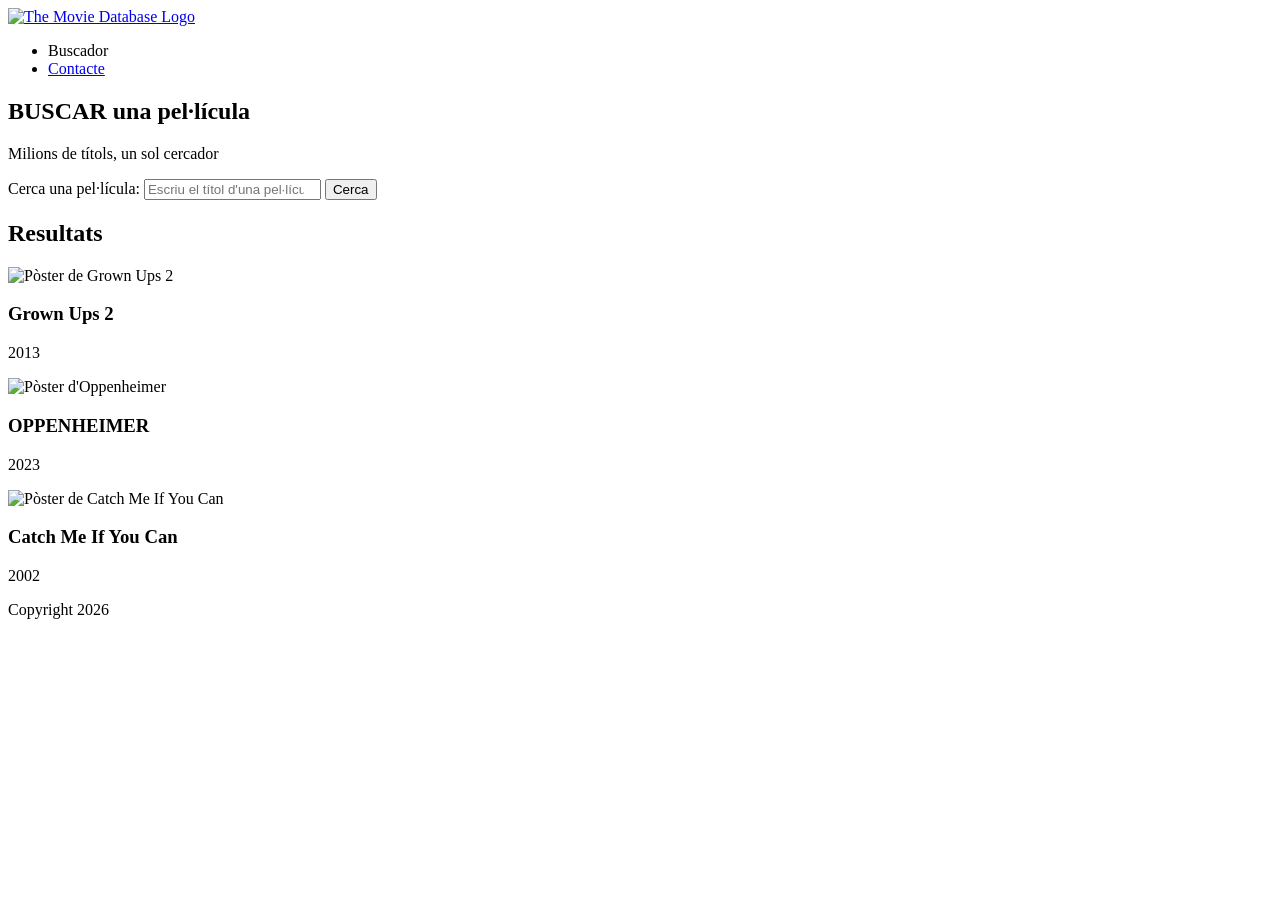
==== index.html @ 8513539a "Primer commit: index.html y Contacte.html" ====
<!DOCTYPE html>
<html lang="ca">
<head>
    <meta charset="UTF-8">
    <meta name="viewport" content="width=device-width, initial-scale=1.0">
    <title>Buscador de pel·lícules - TMDB</title>
</head>

<body>
<header>
    <a href="https://www.themoviedb.org/?language=ca">
        <img src="https://www.themoviedb.org/assets/v4/logos/v2/blue_short-8e7b30f73a4020692ccca9c88bafe5dcb6f8a62a4c6bc55cd9ba82bb2cd95f6c.svg" alt="The Movie Database Logo" height="25">
    </a>
    <ul>
        <li>Buscador</li>
        <li><a href="contacte.html">Contacte</a></li>
    </ul>
</header>

<main>
    <section>
        <h1>BUSCAR una pel·lícula</h1>
        <p>Milions de títols, un sol cercador</p>
        <form method="get" action="https://www.themoviedb.org/search">
            <label for="cerca">Cerca una pel·lícula:</label>
            <input type="search" id="cerca" name="query"
                   placeholder="Escriu el títol d'una pel·lícula" required>
            <button type="submit">Cerca</button>
        </form>
    </section>

    <section>
        <h2>Resultats</h2>

        <section>
            <article>
                <img src="https://image.tmdb.org/t/p/w500/hT6ijOtjtYrnyDhN7VA2QWyGFAm.jpg" alt="Pòster de Grown Ups 2">
                <h3>Grown Ups 2</h3>
                <p>2013</p>
            </article>
        </section>

        <section>
            <article>
                <img src="https://encrypted-tbn0.gstatic.com/images?q=tbn:ANd9GcRr5l-iUkUo-9hlLwOqOBysjHN5EG9gFr8XJc4dLRCEeQ&s=10" alt="Pòster d'Oppenheimer">
                <h3>OPPENHEIMER</h3>
                <p>2023</p>
            </article>
        </section>

        <section>
            <article>
                <img src="https://encrypted-tbn0.gstatic.com/images?q=tbn:ANd9GcTKcSuLP1jU-w80Kg1H7ejtau2SA8HeII0Gh9MVTie3Kw&s=10" alt="Pòster de Catch Me If You Can">
                <h3>Catch Me If You Can</h3>
                <p>2002</p>
            </article>
        </section>
    </section>
</main>

<footer>
    <p>Copyright 2026</p>
</footer>
</body>
</html>
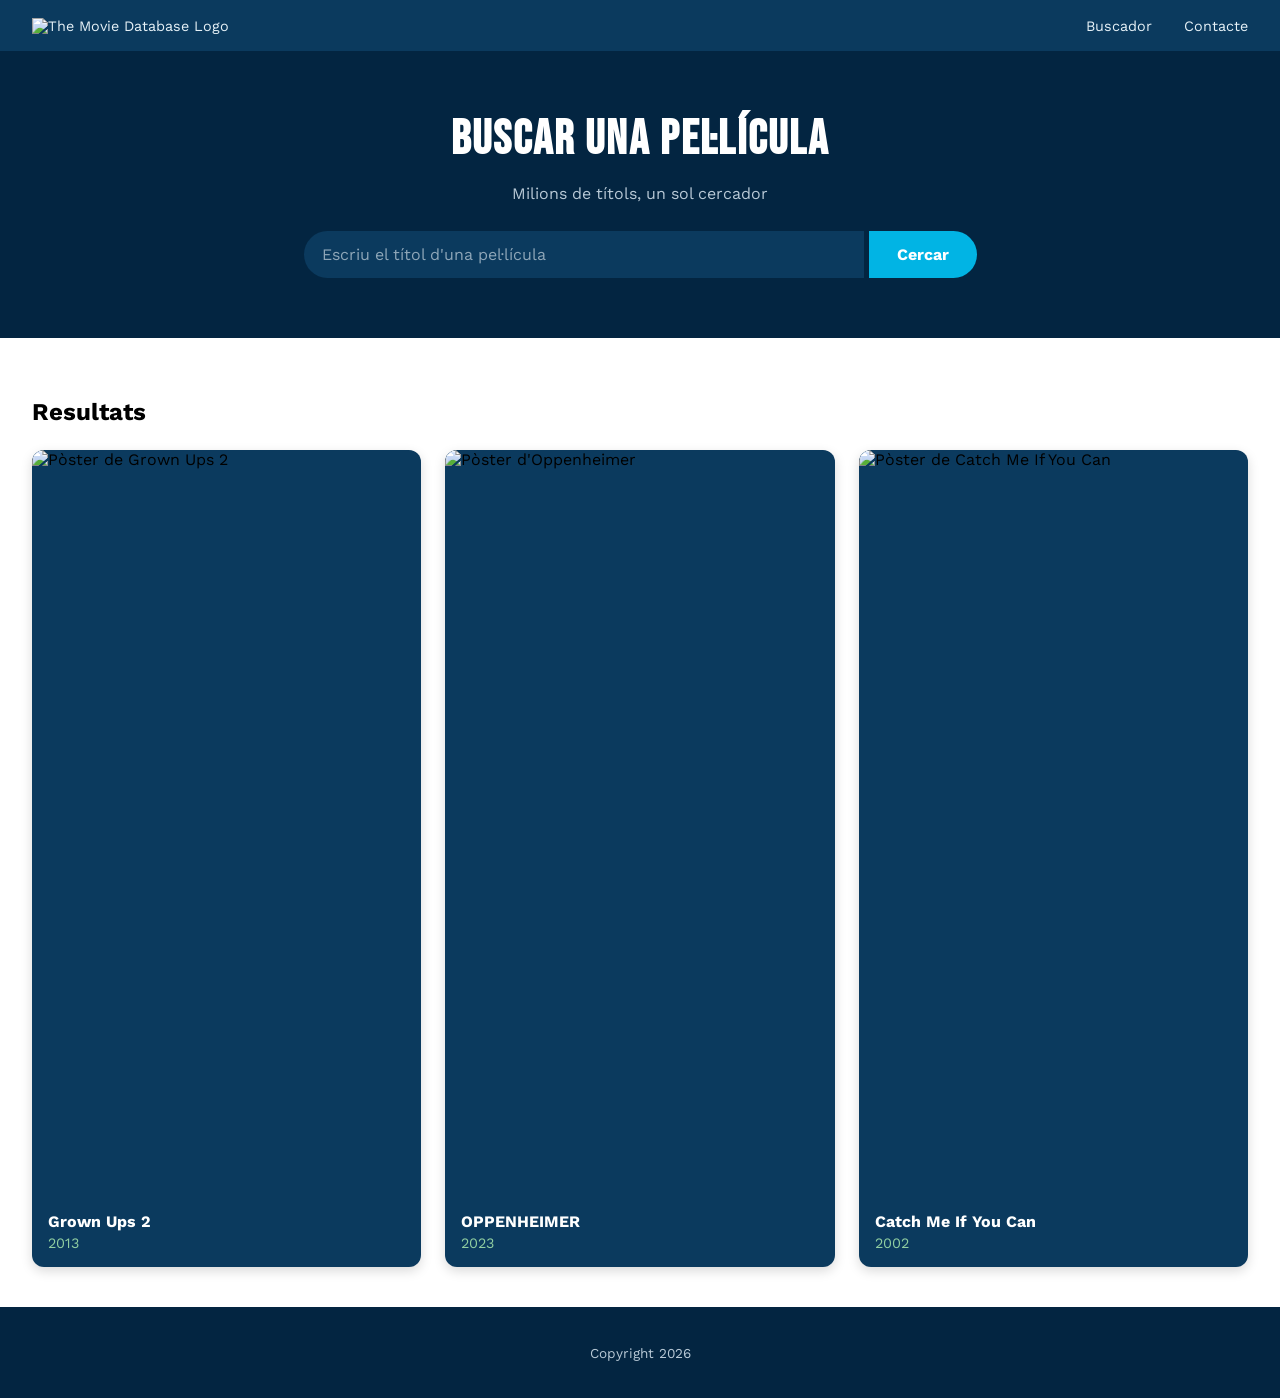
==== commit ebec6b5e: "A04" ====
--- a/index.html
+++ b/index.html
@@ -4,57 +4,59 @@
     <meta charset="UTF-8">
     <meta name="viewport" content="width=device-width, initial-scale=1.0">
     <title>Buscador de pel·lícules - TMDB</title>
+    <link rel="preconnect" href="https://fonts.googleapis.com">
+    <link rel="preconnect" href="https://fonts.gstatic.com" crossorigin>
+    <link href="https://fonts.googleapis.com/css2?family=Bebas+Neue&family=Work+Sans:wght@400;600;700&display=swap" rel="stylesheet">
+    <link rel="stylesheet" href="estils.css">
 </head>
 
 <body>
 <header>
-    <a href="https://www.themoviedb.org/?language=ca">
-        <img src="https://www.themoviedb.org/assets/v4/logos/v2/blue_short-8e7b30f73a4020692ccca9c88bafe5dcb6f8a62a4c6bc55cd9ba82bb2cd95f6c.svg" alt="The Movie Database Logo" height="25">
-    </a>
-    <ul>
-        <li>Buscador</li>
-        <li><a href="contacte.html">Contacte</a></li>
-    </ul>
+    <nav>
+        <a href="https://www.themoviedb.org/?language=ca">
+            <img src="https://www.themoviedb.org/assets/v4/logos/v2/blue_short-8e7b30f73a4020692ccca9c88bafe5dcb6f8a62a4c6bc55cd9ba82bb2cd95f6c.svg" alt="The Movie Database Logo" height="25">
+        </a>
+        <ul>
+            <li><a href="index.html">Buscador</a></li>
+            <li><a href="contacte.html">Contacte</a></li>
+        </ul>
+    </nav>
 </header>
 
 <main>
-    <section>
-        <h1>BUSCAR una pel·lícula</h1>
+    <section class="buscador">
+        <h1>Buscar una pel·lícula</h1>
         <p>Milions de títols, un sol cercador</p>
         <form method="get" action="https://www.themoviedb.org/search">
             <label for="cerca">Cerca una pel·lícula:</label>
             <input type="search" id="cerca" name="query"
                    placeholder="Escriu el títol d'una pel·lícula" required>
-            <button type="submit">Cerca</button>
+            <button type="submit">Cercar</button>
         </form>
     </section>
 
-    <section>
+    <section class="pelicules">
         <h2>Resultats</h2>
 
-        <section>
-            <article>
+        <div class="resultats">
+            <article class="targeta">
                 <img src="https://image.tmdb.org/t/p/w500/hT6ijOtjtYrnyDhN7VA2QWyGFAm.jpg" alt="Pòster de Grown Ups 2">
                 <h3>Grown Ups 2</h3>
                 <p>2013</p>
             </article>
-        </section>
 
-        <section>
-            <article>
+            <article class="targeta">
                 <img src="https://encrypted-tbn0.gstatic.com/images?q=tbn:ANd9GcRr5l-iUkUo-9hlLwOqOBysjHN5EG9gFr8XJc4dLRCEeQ&s=10" alt="Pòster d'Oppenheimer">
                 <h3>OPPENHEIMER</h3>
                 <p>2023</p>
             </article>
-        </section>
 
-        <section>
-            <article>
+            <article class="targeta">
                 <img src="https://encrypted-tbn0.gstatic.com/images?q=tbn:ANd9GcTKcSuLP1jU-w80Kg1H7ejtau2SA8HeII0Gh9MVTie3Kw&s=10" alt="Pòster de Catch Me If You Can">
                 <h3>Catch Me If You Can</h3>
                 <p>2002</p>
             </article>
-        </section>
+        </div>
     </section>
 </main>
 
--- a/estils.css
+++ b/estils.css
@@ -0,0 +1,146 @@
+/* ===== DISTRIBUCIÓ (codi donat, no el modifiqueu) ===== */
+nav { display: flex; justify-content: space-between; align-items: center; }
+nav ul { display: flex; gap: 32px; }
+.resultats { display: flex; gap: 24px; }
+.targeta { flex: 1; }
+
+
+/* ===== ELS VOSTRES ESTILS ===== */
+
+body {
+    margin: 0;
+    font-family: "Work Sans", sans-serif;
+}
+
+header {
+    background-color: #0b3a5e;
+    padding: 16px 32px;
+}
+
+nav ul {
+    margin: 0;
+    padding: 0;
+    list-style: none;
+}
+
+nav a {
+    color: #e6f1f7;
+    text-decoration: none;
+    font-size: 0.9rem;
+}
+
+nav a:hover {
+    color: #01b4e4;
+}
+
+
+.buscador {
+    background-color: #032541;
+    color: #ffffff;
+    text-align: center;
+    padding: 60px 24px;
+}
+
+.buscador h1 {
+    font-family: "Bebas Neue", sans-serif;
+    font-size: 3rem;
+    text-transform: uppercase;
+    letter-spacing: 2px;
+    margin: 0 0 12px 0;
+}
+
+.buscador p {
+    font-size: 1rem;
+    color: #b8c9d6;
+    display: block;
+    margin-bottom: 28px;
+}
+
+.buscador form {
+    max-width: 800px;
+    margin: 0 auto;
+}
+
+.buscador label {
+    position: absolute;
+    width: 1px;
+    height: 1px;
+    overflow: hidden;
+    clip: rect(0 0 0 0);
+    white-space: nowrap;
+}
+
+.buscador input[type="search"] {
+    width: 70%;
+    border: none;
+    background-color: #0b3a5e;
+    color: #ffffff;
+    padding: 14px 18px;
+    border-radius: 30px 0 0 30px;
+    font-family: inherit;
+    font-size: 1rem;
+    box-sizing: border-box;
+}
+
+.buscador input[type="search"]::placeholder {
+    color: #8ea6b8;
+}
+
+.buscador button {
+    background-color: #01b4e4;
+    border: none;
+    color: #ffffff;
+    font-weight: 700;
+    padding: 14px 28px;
+    border-radius: 0 30px 30px 0;
+    font-family: inherit;
+    font-size: 1rem;
+    cursor: pointer;
+}
+
+
+.pelicules {
+    padding: 40px 32px;
+}
+
+.pelicules h2 {
+    margin-bottom: 24px;
+    font-size: 1.5rem;
+}
+
+.targeta {
+    background-color: #0b3a5e;
+    border-radius: 12px;
+    box-shadow: 0 4px 12px rgba(0, 0, 0, 0.15);
+    overflow: hidden;
+}
+
+.targeta img {
+    width: 100%;
+    height: 750px;
+    object-fit: cover;
+    border-radius: 12px 12px 0 0;
+    display: block;
+}
+
+.targeta h3 {
+    color: #ffffff;
+    font-size: 1rem;
+    padding: 0 16px;
+    margin: 12px 0 4px 0;
+}
+
+.targeta p {
+    color: #90cea1;
+    padding: 0 16px;
+    margin: 0 0 16px 0;
+    font-size: 0.9rem;
+}
+
+footer {
+    background-color: #032541;
+    color: #b8c9d6;
+    font-size: 0.85rem;
+    padding: 24px 32px;
+    text-align: center;
+}
